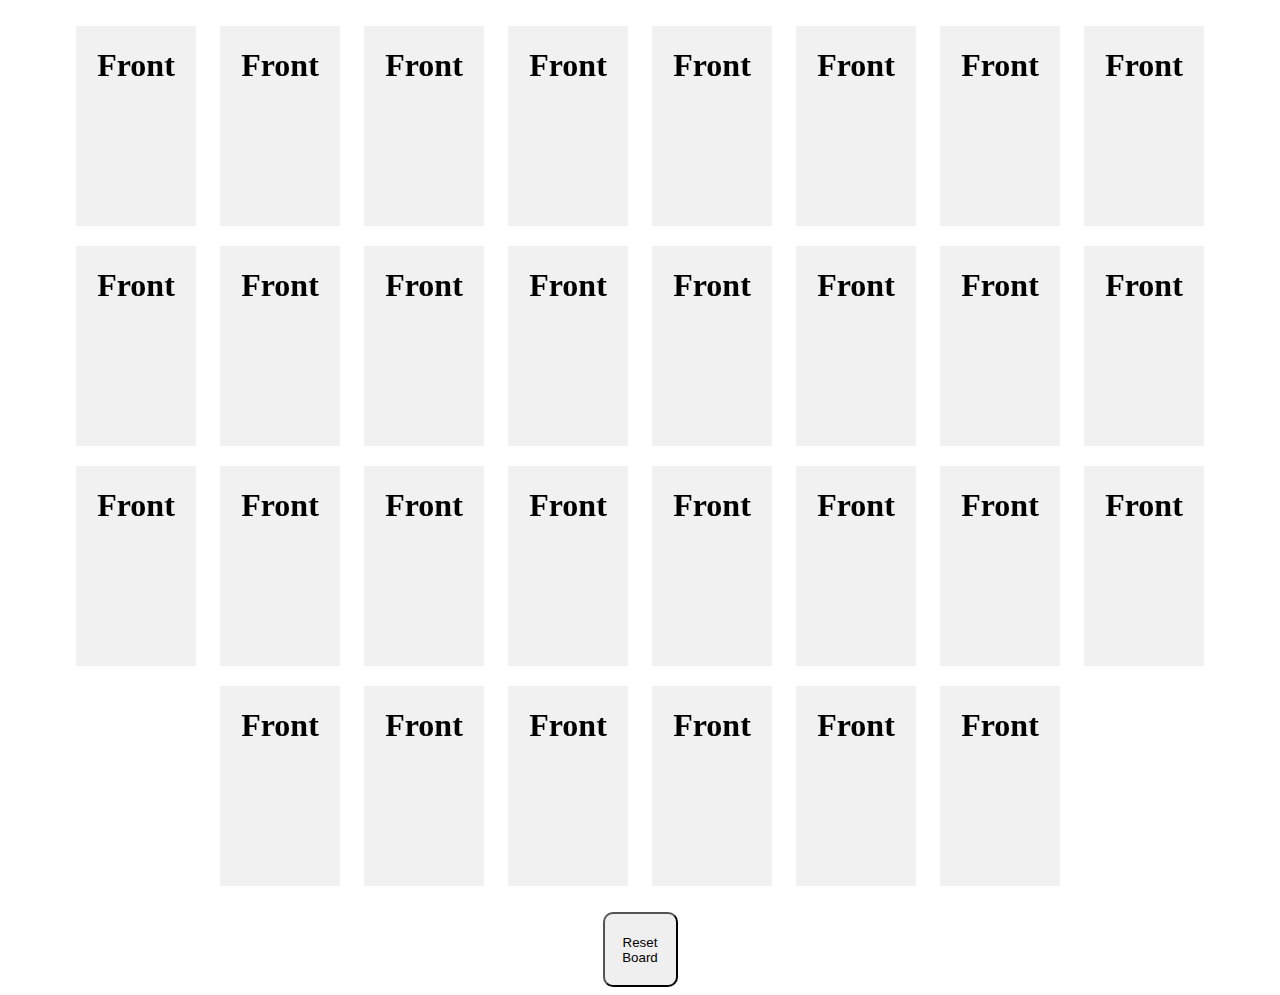
==== Card-Game.html @ ce73ceca "Started working on the Card Game" ====
<!DOCTYPE html>
<html lang="en">
<head>
    <meta charset="UTF-8">
    <meta name="viewport" content="width=device-width, initial-scale=1.0">
    <title>Card Game</title>
    <link rel="stylesheet" href="Card-Game.css">
</head>
<body>
    <div class="card-container">
        <div class="card" id="1" onclick="flipCard('1')">
        <div class="card-face card-front">
            <h1>Front</h1>
        </div>
        <div class="card-face card-back">
            <h1>Back</h1>
        </div>
        </div>

        <div class="card" id="2" onclick="flipCard('2')">
        <div class="card-face card-front">
            <h1>Front</h1>
        </div>
        <div class="card-face card-back">
            <h1>Back</h1>
        </div>
        </div>

        <div class="card" id="3" onclick="flipCard('3')">
        <div class="card-face card-front">
            <h1>Front</h1>
        </div>
        <div class="card-face card-back">
            <h1>Back</h1>
        </div>
        </div>

        <div class="card" id="4" onclick="flipCard('4')">
        <div class="card-face card-front">
            <h1>Front</h1>
        </div>
        <div class="card-face card-back">
            <h1>Back</h1>
        </div>
        </div>

        <div class="card" id="5" onclick="flipCard('5')">
        <div class="card-face card-front">
            <h1>Front</h1>
        </div>
        <div class="card-face card-back">
            <h1>Back</h1>
        </div>
        </div>

        <div class="card" id="6" onclick="flipCard('6')">
        <div class="card-face card-front">
            <h1>Front</h1>
        </div>
        <div class="card-face card-back">
            <h1>Back</h1>
        </div>
        </div>

        <div class="card" id="7" onclick="flipCard('7')">
        <div class="card-face card-front">
            <h1>Front</h1>
        </div>
        <div class="card-face card-back">
            <h1>Back</h1>
        </div>
        </div>

        <div class="card" id="8" onclick="flipCard('8')">
        <div class="card-face card-front">
            <h1>Front</h1>
        </div>
        <div class="card-face card-back">
            <h1>Back</h1>
        </div>
        </div>

        <div class="card" id="9" onclick="flipCard('9')">
        <div class="card-face card-front">
            <h1>Front</h1>
        </div>
        <div class="card-face card-back">
            <h1>Back</h1>
        </div>
        </div>

        <div class="card" id="10" onclick="flipCard('10')">
        <div class="card-face card-front">
            <h1>Front</h1>
        </div>
        <div class="card-face card-back">
            <h1>Back</h1>
        </div>
        </div>

        <div class="card" id="11" onclick="flipCard('11')">
        <div class="card-face card-front">
            <h1>Front</h1>
        </div>
        <div class="card-face card-back">
            <h1>Back</h1>
        </div>
        </div>

        <div class="card" id="12" onclick="flipCard('12')">
        <div class="card-face card-front">
            <h1>Front</h1>
        </div>
        <div class="card-face card-back">
            <h1>Back</h1>
        </div>
        </div>

        <div class="card" id="13" onclick="flipCard('13')">
        <div class="card-face card-front">
            <h1>Front</h1>
        </div>
        <div class="card-face card-back">
            <h1>Back</h1>
        </div>
        </div>

        <div class="card" id="14" onclick="flipCard('14')">
        <div class="card-face card-front">
            <h1>Front</h1>
        </div>
        <div class="card-face card-back">
            <h1>Back</h1>
        </div>
        </div>

        <div class="card" id="15" onclick="flipCard('15')">
        <div class="card-face card-front">
            <h1>Front</h1>
        </div>
        <div class="card-face card-back">
            <h1>Back</h1>
        </div>
        </div>

        <div class="card" id="16" onclick="flipCard('16')">
        <div class="card-face card-front">
            <h1>Front</h1>
        </div>
        <div class="card-face card-back">
            <h1>Back</h1>
        </div>
        </div>

        <div class="card" id="17" onclick="flipCard('17')">
        <div class="card-face card-front">
            <h1>Front</h1>
        </div>
        <div class="card-face card-back">
            <h1>Back</h1>
        </div>
        </div>

        <div class="card" id="18" onclick="flipCard('18')">
        <div class="card-face card-front">
            <h1>Front</h1>
        </div>
        <div class="card-face card-back">
            <h1>Back</h1>
        </div>
        </div>

        <div class="card" id="19" onclick="flipCard('19')">
        <div class="card-face card-front">
            <h1>Front</h1>
        </div>
        <div class="card-face card-back">
            <h1>Back</h1>
        </div>
        </div>

        <div class="card" id="20" onclick="flipCard('20')">
        <div class="card-face card-front">
            <h1>Front</h1>
        </div>
        <div class="card-face card-back">
            <h1>Back</h1>
        </div>
        </div>

        <div class="card" id="21" onclick="flipCard('21')">
        <div class="card-face card-front">
            <h1>Front</h1>
        </div>
        <div class="card-face card-back">
            <h1>Back</h1>
        </div>
        </div>

        <div class="card" id="22" onclick="flipCard('22')">
        <div class="card-face card-front">
            <h1>Front</h1>
        </div>
        <div class="card-face card-back">
            <h1>Back</h1>
        </div>
        </div>

        <div class="card" id="23" onclick="flipCard('23')">
        <div class="card-face card-front">
            <h1>Front</h1>
        </div>
        <div class="card-face card-back">
            <h1>Back</h1>
        </div>
        </div>

        <div class="card" id="24" onclick="flipCard('24')">
        <div class="card-face card-front">
            <h1>Front</h1>
        </div>
        <div class="card-face card-back">
            <h1>Back</h1>
        </div>
        </div>

        <div class="card" id="25" onclick="flipCard('25')">
        <div class="card-face card-front">
            <h1>Front</h1>
        </div>
        <div class="card-face card-back">
            <h1>Back</h1>
        </div>
        </div>

        <div class="card" id="26" onclick="flipCard('26')">
        <div class="card-face card-front">
            <h1>Front</h1>
        </div>
        <div class="card-face card-back">
            <h1>Back</h1>
        </div>
        </div>

        <div class="card" id="27" onclick="flipCard('27')">
        <div class="card-face card-front">
            <h1>Front</h1>
        </div>
        <div class="card-face card-back">
            <h1>Back</h1>
        </div>
        </div>

        <div class="card" id="28" onclick="flipCard('28')">
        <div class="card-face card-front">
            <h1>Front</h1>
        </div>
        <div class="card-face card-back">
            <h1>Back</h1>
        </div>
        </div>

        <div class="card" id="29" onclick="flipCard('29')">
        <div class="card-face card-front">
            <h1>Front</h1>
        </div>
        <div class="card-face card-back">
            <h1>Back</h1>
        </div>
        </div>

        <div class="card" id="30" onclick="flipCard('30')">
        <div class="card-face card-front">
            <h1>Front</h1>
        </div>
        <div class="card-face card-back">
            <h1>Back</h1>
        </div>
        </div>
    </div>
    
    <div style="text-align: center;">
        <button id="button" type="button" onclick="resetBoard()">Reset Board</button>
    </div>

    <script src="Card-Game.js"></script>
</body>
</html>
---- Card-Game.css ----
.card-container {
    perspective: 1000px;
    margin: 1rem;
    text-align: center;
}

.card {
    width: 120px;
    height: 200px;
    position: relative;
    transform-style: preserve-3d;
    transition: transform 0.5s;
    display: inline-block;
    margin: 10px;
    vertical-align: middle;
}

.card.flipped {
    transform: rotateY(180deg);
}

.card-face {
    width: 100%;
    height: 100%;
    position: absolute;
    backface-visibility: hidden;
}

.card-front {
    background-color: #f1f1f1;
    color: black;
    z-index: 2;
}

.card-back {
    background-color: #333;
    color: white;
    transform: rotateY(180deg);
}

#button {
    border-radius: 10px;
    height: 75px;
    width: 75px;
}
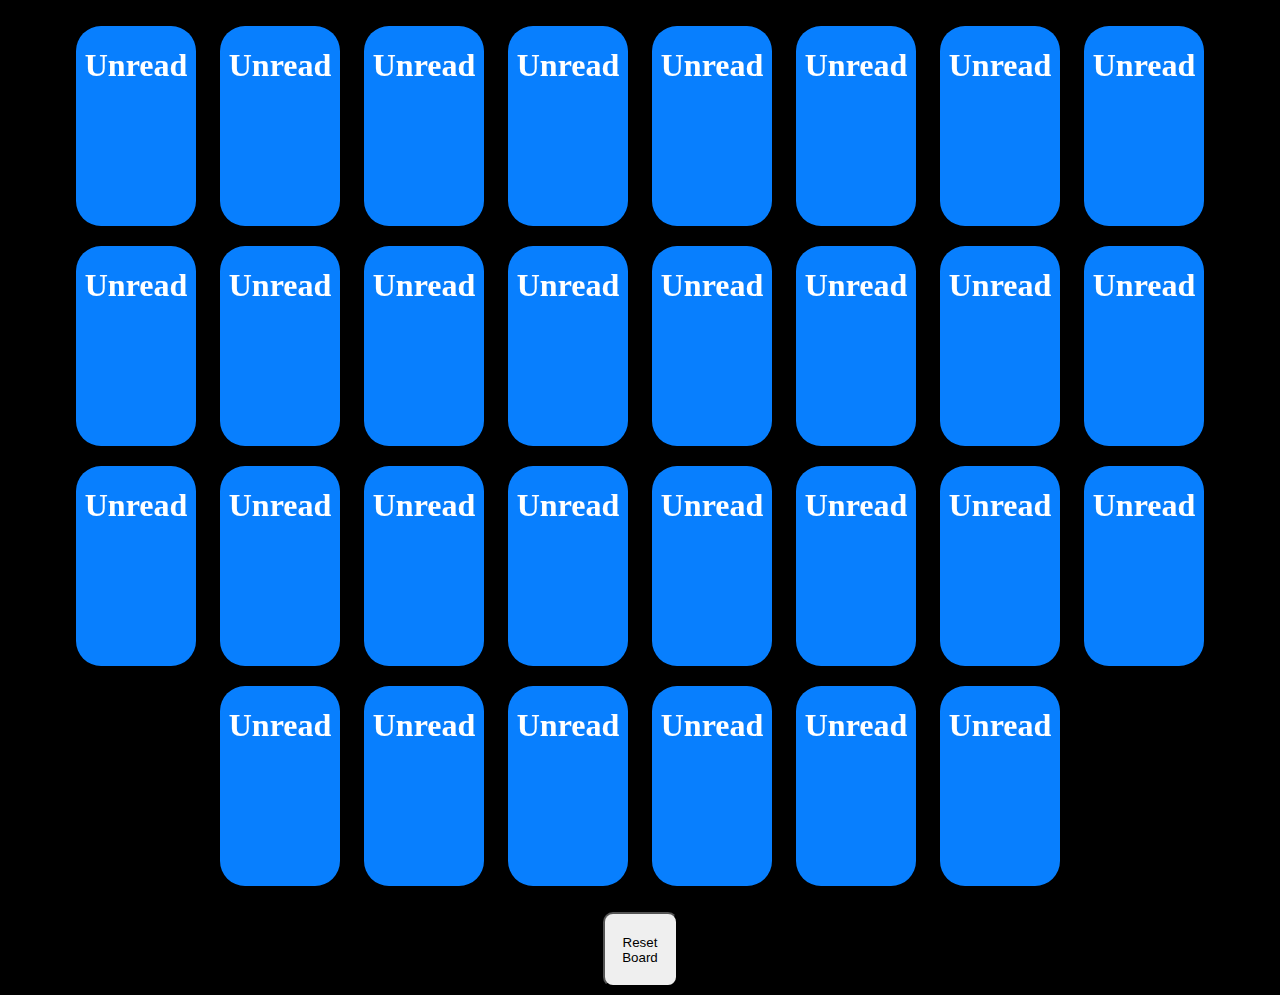
==== commit b80d8fc9: "Changed" ====
--- a/Card-Game.html
+++ b/Card-Game.html
@@ -10,271 +10,271 @@
     <div class="card-container">
         <div class="card" id="1" onclick="flipCard('1')">
         <div class="card-face card-front">
-            <h1>Front</h1>
-        </div>
-        <div class="card-face card-back">
-            <h1>Back</h1>
+            <h1>Unread</h1>
+        </div>
+        <div class="card-face card-back">
+            <h1 id="h0">Back</h1>
         </div>
         </div>
 
         <div class="card" id="2" onclick="flipCard('2')">
         <div class="card-face card-front">
-            <h1>Front</h1>
-        </div>
-        <div class="card-face card-back">
-            <h1>Back</h1>
+            <h1>Unread</h1>
+        </div>
+        <div class="card-face card-back">
+            <h1 id="h1">Back</h1>
         </div>
         </div>
 
         <div class="card" id="3" onclick="flipCard('3')">
         <div class="card-face card-front">
-            <h1>Front</h1>
-        </div>
-        <div class="card-face card-back">
-            <h1>Back</h1>
+            <h1>Unread</h1>
+        </div>
+        <div class="card-face card-back">
+            <h1 id="h2">Back</h1>
         </div>
         </div>
 
         <div class="card" id="4" onclick="flipCard('4')">
         <div class="card-face card-front">
-            <h1>Front</h1>
-        </div>
-        <div class="card-face card-back">
-            <h1>Back</h1>
+            <h1>Unread</h1>
+        </div>
+        <div class="card-face card-back">
+            <h1 id="h3">Back</h1>
         </div>
         </div>
 
         <div class="card" id="5" onclick="flipCard('5')">
         <div class="card-face card-front">
-            <h1>Front</h1>
-        </div>
-        <div class="card-face card-back">
-            <h1>Back</h1>
+            <h1>Unread</h1>
+        </div>
+        <div class="card-face card-back">
+            <h1 id="h4">Back</h1>
         </div>
         </div>
 
         <div class="card" id="6" onclick="flipCard('6')">
         <div class="card-face card-front">
-            <h1>Front</h1>
-        </div>
-        <div class="card-face card-back">
-            <h1>Back</h1>
+            <h1>Unread</h1>
+        </div>
+        <div class="card-face card-back">
+            <h1 id="h5">Back</h1>
         </div>
         </div>
 
         <div class="card" id="7" onclick="flipCard('7')">
         <div class="card-face card-front">
-            <h1>Front</h1>
-        </div>
-        <div class="card-face card-back">
-            <h1>Back</h1>
+            <h1>Unread</h1>
+        </div>
+        <div class="card-face card-back">
+            <h1 id="h6">Back</h1>
         </div>
         </div>
 
         <div class="card" id="8" onclick="flipCard('8')">
         <div class="card-face card-front">
-            <h1>Front</h1>
-        </div>
-        <div class="card-face card-back">
-            <h1>Back</h1>
+            <h1>Unread</h1>
+        </div>
+        <div class="card-face card-back">
+            <h1 id="h7">Back</h1>
         </div>
         </div>
 
         <div class="card" id="9" onclick="flipCard('9')">
         <div class="card-face card-front">
-            <h1>Front</h1>
-        </div>
-        <div class="card-face card-back">
-            <h1>Back</h1>
+            <h1>Unread</h1>
+        </div>
+        <div class="card-face card-back">
+            <h1 id="h8">Back</h1>
         </div>
         </div>
 
         <div class="card" id="10" onclick="flipCard('10')">
         <div class="card-face card-front">
-            <h1>Front</h1>
-        </div>
-        <div class="card-face card-back">
-            <h1>Back</h1>
+            <h1>Unread</h1>
+        </div>
+        <div class="card-face card-back">
+            <h1 id="h9">Back</h1>
         </div>
         </div>
 
         <div class="card" id="11" onclick="flipCard('11')">
         <div class="card-face card-front">
-            <h1>Front</h1>
-        </div>
-        <div class="card-face card-back">
-            <h1>Back</h1>
+            <h1>Unread</h1>
+        </div>
+        <div class="card-face card-back">
+            <h1 id="h10">Back</h1>
         </div>
         </div>
 
         <div class="card" id="12" onclick="flipCard('12')">
         <div class="card-face card-front">
-            <h1>Front</h1>
-        </div>
-        <div class="card-face card-back">
-            <h1>Back</h1>
+            <h1>Unread</h1>
+        </div>
+        <div class="card-face card-back">
+            <h1 id="h11">Back</h1>
         </div>
         </div>
 
         <div class="card" id="13" onclick="flipCard('13')">
         <div class="card-face card-front">
-            <h1>Front</h1>
-        </div>
-        <div class="card-face card-back">
-            <h1>Back</h1>
+            <h1>Unread</h1>
+        </div>
+        <div class="card-face card-back">
+            <h1 id="h12">Back</h1>
         </div>
         </div>
 
         <div class="card" id="14" onclick="flipCard('14')">
         <div class="card-face card-front">
-            <h1>Front</h1>
-        </div>
-        <div class="card-face card-back">
-            <h1>Back</h1>
+            <h1>Unread</h1>
+        </div>
+        <div class="card-face card-back">
+            <h1 id="h13">Back</h1>
         </div>
         </div>
 
         <div class="card" id="15" onclick="flipCard('15')">
         <div class="card-face card-front">
-            <h1>Front</h1>
-        </div>
-        <div class="card-face card-back">
-            <h1>Back</h1>
+            <h1>Unread</h1>
+        </div>
+        <div class="card-face card-back">
+            <h1 id="h14">Back</h1>
         </div>
         </div>
 
         <div class="card" id="16" onclick="flipCard('16')">
         <div class="card-face card-front">
-            <h1>Front</h1>
-        </div>
-        <div class="card-face card-back">
-            <h1>Back</h1>
+            <h1>Unread</h1>
+        </div>
+        <div class="card-face card-back">
+            <h1 id="h15">Back</h1>
         </div>
         </div>
 
         <div class="card" id="17" onclick="flipCard('17')">
         <div class="card-face card-front">
-            <h1>Front</h1>
-        </div>
-        <div class="card-face card-back">
-            <h1>Back</h1>
+            <h1>Unread</h1>
+        </div>
+        <div class="card-face card-back">
+            <h1 id="h16">Back</h1>
         </div>
         </div>
 
         <div class="card" id="18" onclick="flipCard('18')">
         <div class="card-face card-front">
-            <h1>Front</h1>
-        </div>
-        <div class="card-face card-back">
-            <h1>Back</h1>
+            <h1>Unread</h1>
+        </div>
+        <div class="card-face card-back">
+            <h1 id="h17">Back</h1>
         </div>
         </div>
 
         <div class="card" id="19" onclick="flipCard('19')">
         <div class="card-face card-front">
-            <h1>Front</h1>
-        </div>
-        <div class="card-face card-back">
-            <h1>Back</h1>
+            <h1>Unread</h1>
+        </div>
+        <div class="card-face card-back">
+            <h1 id="h18">Back</h1>
         </div>
         </div>
 
         <div class="card" id="20" onclick="flipCard('20')">
         <div class="card-face card-front">
-            <h1>Front</h1>
-        </div>
-        <div class="card-face card-back">
-            <h1>Back</h1>
+            <h1>Unread</h1>
+        </div>
+        <div class="card-face card-back">
+            <h1 id="h19">Back</h1>
         </div>
         </div>
 
         <div class="card" id="21" onclick="flipCard('21')">
         <div class="card-face card-front">
-            <h1>Front</h1>
-        </div>
-        <div class="card-face card-back">
-            <h1>Back</h1>
+            <h1>Unread</h1>
+        </div>
+        <div class="card-face card-back">
+            <h1 id="h20">Back</h1>
         </div>
         </div>
 
         <div class="card" id="22" onclick="flipCard('22')">
         <div class="card-face card-front">
-            <h1>Front</h1>
-        </div>
-        <div class="card-face card-back">
-            <h1>Back</h1>
+            <h1>Unread</h1>
+        </div>
+        <div class="card-face card-back">
+            <h1 id="h21">Back</h1>
         </div>
         </div>
 
         <div class="card" id="23" onclick="flipCard('23')">
         <div class="card-face card-front">
-            <h1>Front</h1>
-        </div>
-        <div class="card-face card-back">
-            <h1>Back</h1>
+            <h1>Unread</h1>
+        </div>
+        <div class="card-face card-back">
+            <h1 id="h22">Back</h1>
         </div>
         </div>
 
         <div class="card" id="24" onclick="flipCard('24')">
         <div class="card-face card-front">
-            <h1>Front</h1>
-        </div>
-        <div class="card-face card-back">
-            <h1>Back</h1>
+            <h1>Unread</h1>
+        </div>
+        <div class="card-face card-back">
+            <h1 id="h23">Back</h1>
         </div>
         </div>
 
         <div class="card" id="25" onclick="flipCard('25')">
         <div class="card-face card-front">
-            <h1>Front</h1>
-        </div>
-        <div class="card-face card-back">
-            <h1>Back</h1>
+            <h1>Unread</h1>
+        </div>
+        <div class="card-face card-back">
+            <h1 id="h24">Back</h1>
         </div>
         </div>
 
         <div class="card" id="26" onclick="flipCard('26')">
         <div class="card-face card-front">
-            <h1>Front</h1>
-        </div>
-        <div class="card-face card-back">
-            <h1>Back</h1>
+            <h1>Unread</h1>
+        </div>
+        <div class="card-face card-back">
+            <h1 id="h25">Back</h1>
         </div>
         </div>
 
         <div class="card" id="27" onclick="flipCard('27')">
         <div class="card-face card-front">
-            <h1>Front</h1>
-        </div>
-        <div class="card-face card-back">
-            <h1>Back</h1>
+            <h1>Unread</h1>
+        </div>
+        <div class="card-face card-back">
+            <h1 id="h26">Back</h1>
         </div>
         </div>
 
         <div class="card" id="28" onclick="flipCard('28')">
         <div class="card-face card-front">
-            <h1>Front</h1>
-        </div>
-        <div class="card-face card-back">
-            <h1>Back</h1>
+            <h1>Unread</h1>
+        </div>
+        <div class="card-face card-back">
+            <h1 id="h27">Back</h1>
         </div>
         </div>
 
         <div class="card" id="29" onclick="flipCard('29')">
         <div class="card-face card-front">
-            <h1>Front</h1>
-        </div>
-        <div class="card-face card-back">
-            <h1>Back</h1>
+            <h1>Unread</h1>
+        </div>
+        <div class="card-face card-back">
+            <h1 id="h28">Back</h1>
         </div>
         </div>
 
         <div class="card" id="30" onclick="flipCard('30')">
         <div class="card-face card-front">
-            <h1>Front</h1>
-        </div>
-        <div class="card-face card-back">
-            <h1>Back</h1>
+            <h1>Unread</h1>
+        </div>
+        <div class="card-face card-back">
+            <h1 id="h29">Back</h1>
         </div>
         </div>
     </div>
--- a/Card-Game.css
+++ b/Card-Game.css
@@ -1,3 +1,7 @@
+body {
+    background-color: black;
+}
+
 .card-container {
     perspective: 1000px;
     margin: 1rem;
@@ -27,15 +31,17 @@
 }
 
 .card-front {
-    background-color: #f1f1f1;
-    color: black;
+    background-color: rgb(8, 127, 254);
+    color: white;
     z-index: 2;
+    border-radius: 25px;
 }
 
 .card-back {
     background-color: #333;
     color: white;
     transform: rotateY(180deg);
+    border-radius: 25px;
 }
 
 #button {
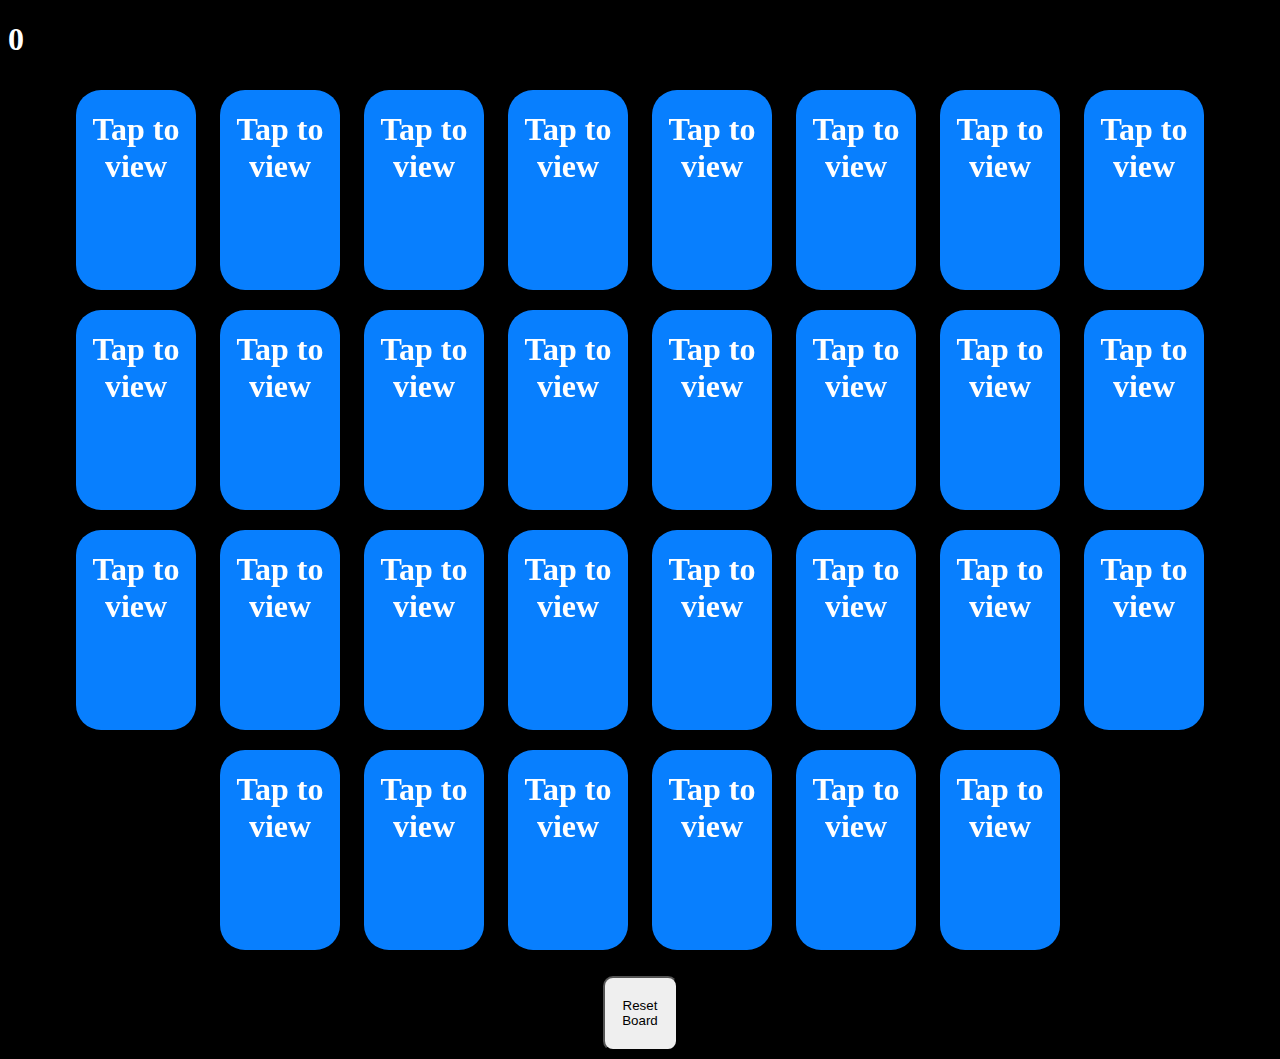
==== commit 01a78e38: "Changes made" ====
--- a/Card-Game.html
+++ b/Card-Game.html
@@ -7,10 +7,13 @@
     <link rel="stylesheet" href="Card-Game.css">
 </head>
 <body>
+
+    <h1 id="timer" style="color: white;">0</h1>
+
     <div class="card-container">
         <div class="card" id="1" onclick="flipCard('1')">
         <div class="card-face card-front">
-            <h1>Unread</h1>
+            <h1>Tap to view</h1>
         </div>
         <div class="card-face card-back">
             <h1 id="h0">Back</h1>
@@ -19,7 +22,7 @@
 
         <div class="card" id="2" onclick="flipCard('2')">
         <div class="card-face card-front">
-            <h1>Unread</h1>
+            <h1>Tap to view</h1>
         </div>
         <div class="card-face card-back">
             <h1 id="h1">Back</h1>
@@ -28,7 +31,7 @@
 
         <div class="card" id="3" onclick="flipCard('3')">
         <div class="card-face card-front">
-            <h1>Unread</h1>
+            <h1>Tap to view</h1>
         </div>
         <div class="card-face card-back">
             <h1 id="h2">Back</h1>
@@ -37,7 +40,7 @@
 
         <div class="card" id="4" onclick="flipCard('4')">
         <div class="card-face card-front">
-            <h1>Unread</h1>
+            <h1>Tap to view</h1>
         </div>
         <div class="card-face card-back">
             <h1 id="h3">Back</h1>
@@ -46,7 +49,7 @@
 
         <div class="card" id="5" onclick="flipCard('5')">
         <div class="card-face card-front">
-            <h1>Unread</h1>
+            <h1>Tap to view</h1>
         </div>
         <div class="card-face card-back">
             <h1 id="h4">Back</h1>
@@ -55,7 +58,7 @@
 
         <div class="card" id="6" onclick="flipCard('6')">
         <div class="card-face card-front">
-            <h1>Unread</h1>
+            <h1>Tap to view</h1>
         </div>
         <div class="card-face card-back">
             <h1 id="h5">Back</h1>
@@ -64,7 +67,7 @@
 
         <div class="card" id="7" onclick="flipCard('7')">
         <div class="card-face card-front">
-            <h1>Unread</h1>
+            <h1>Tap to view</h1>
         </div>
         <div class="card-face card-back">
             <h1 id="h6">Back</h1>
@@ -73,7 +76,7 @@
 
         <div class="card" id="8" onclick="flipCard('8')">
         <div class="card-face card-front">
-            <h1>Unread</h1>
+            <h1>Tap to view</h1>
         </div>
         <div class="card-face card-back">
             <h1 id="h7">Back</h1>
@@ -82,7 +85,7 @@
 
         <div class="card" id="9" onclick="flipCard('9')">
         <div class="card-face card-front">
-            <h1>Unread</h1>
+            <h1>Tap to view</h1>
         </div>
         <div class="card-face card-back">
             <h1 id="h8">Back</h1>
@@ -91,7 +94,7 @@
 
         <div class="card" id="10" onclick="flipCard('10')">
         <div class="card-face card-front">
-            <h1>Unread</h1>
+            <h1>Tap to view</h1>
         </div>
         <div class="card-face card-back">
             <h1 id="h9">Back</h1>
@@ -100,7 +103,7 @@
 
         <div class="card" id="11" onclick="flipCard('11')">
         <div class="card-face card-front">
-            <h1>Unread</h1>
+            <h1>Tap to view</h1>
         </div>
         <div class="card-face card-back">
             <h1 id="h10">Back</h1>
@@ -109,7 +112,7 @@
 
         <div class="card" id="12" onclick="flipCard('12')">
         <div class="card-face card-front">
-            <h1>Unread</h1>
+            <h1>Tap to view</h1>
         </div>
         <div class="card-face card-back">
             <h1 id="h11">Back</h1>
@@ -118,7 +121,7 @@
 
         <div class="card" id="13" onclick="flipCard('13')">
         <div class="card-face card-front">
-            <h1>Unread</h1>
+            <h1>Tap to view</h1>
         </div>
         <div class="card-face card-back">
             <h1 id="h12">Back</h1>
@@ -127,7 +130,7 @@
 
         <div class="card" id="14" onclick="flipCard('14')">
         <div class="card-face card-front">
-            <h1>Unread</h1>
+            <h1>Tap to view</h1>
         </div>
         <div class="card-face card-back">
             <h1 id="h13">Back</h1>
@@ -136,7 +139,7 @@
 
         <div class="card" id="15" onclick="flipCard('15')">
         <div class="card-face card-front">
-            <h1>Unread</h1>
+            <h1>Tap to view</h1>
         </div>
         <div class="card-face card-back">
             <h1 id="h14">Back</h1>
@@ -145,7 +148,7 @@
 
         <div class="card" id="16" onclick="flipCard('16')">
         <div class="card-face card-front">
-            <h1>Unread</h1>
+            <h1>Tap to view</h1>
         </div>
         <div class="card-face card-back">
             <h1 id="h15">Back</h1>
@@ -154,7 +157,7 @@
 
         <div class="card" id="17" onclick="flipCard('17')">
         <div class="card-face card-front">
-            <h1>Unread</h1>
+            <h1>Tap to view</h1>
         </div>
         <div class="card-face card-back">
             <h1 id="h16">Back</h1>
@@ -163,7 +166,7 @@
 
         <div class="card" id="18" onclick="flipCard('18')">
         <div class="card-face card-front">
-            <h1>Unread</h1>
+            <h1>Tap to view</h1>
         </div>
         <div class="card-face card-back">
             <h1 id="h17">Back</h1>
@@ -172,7 +175,7 @@
 
         <div class="card" id="19" onclick="flipCard('19')">
         <div class="card-face card-front">
-            <h1>Unread</h1>
+            <h1>Tap to view</h1>
         </div>
         <div class="card-face card-back">
             <h1 id="h18">Back</h1>
@@ -181,7 +184,7 @@
 
         <div class="card" id="20" onclick="flipCard('20')">
         <div class="card-face card-front">
-            <h1>Unread</h1>
+            <h1>Tap to view</h1>
         </div>
         <div class="card-face card-back">
             <h1 id="h19">Back</h1>
@@ -190,7 +193,7 @@
 
         <div class="card" id="21" onclick="flipCard('21')">
         <div class="card-face card-front">
-            <h1>Unread</h1>
+            <h1>Tap to view</h1>
         </div>
         <div class="card-face card-back">
             <h1 id="h20">Back</h1>
@@ -199,7 +202,7 @@
 
         <div class="card" id="22" onclick="flipCard('22')">
         <div class="card-face card-front">
-            <h1>Unread</h1>
+            <h1>Tap to view</h1>
         </div>
         <div class="card-face card-back">
             <h1 id="h21">Back</h1>
@@ -208,7 +211,7 @@
 
         <div class="card" id="23" onclick="flipCard('23')">
         <div class="card-face card-front">
-            <h1>Unread</h1>
+            <h1>Tap to view</h1>
         </div>
         <div class="card-face card-back">
             <h1 id="h22">Back</h1>
@@ -217,7 +220,7 @@
 
         <div class="card" id="24" onclick="flipCard('24')">
         <div class="card-face card-front">
-            <h1>Unread</h1>
+            <h1>Tap to view</h1>
         </div>
         <div class="card-face card-back">
             <h1 id="h23">Back</h1>
@@ -226,7 +229,7 @@
 
         <div class="card" id="25" onclick="flipCard('25')">
         <div class="card-face card-front">
-            <h1>Unread</h1>
+            <h1>Tap to view</h1>
         </div>
         <div class="card-face card-back">
             <h1 id="h24">Back</h1>
@@ -235,7 +238,7 @@
 
         <div class="card" id="26" onclick="flipCard('26')">
         <div class="card-face card-front">
-            <h1>Unread</h1>
+            <h1>Tap to view</h1>
         </div>
         <div class="card-face card-back">
             <h1 id="h25">Back</h1>
@@ -244,7 +247,7 @@
 
         <div class="card" id="27" onclick="flipCard('27')">
         <div class="card-face card-front">
-            <h1>Unread</h1>
+            <h1>Tap to view</h1>
         </div>
         <div class="card-face card-back">
             <h1 id="h26">Back</h1>
@@ -253,7 +256,7 @@
 
         <div class="card" id="28" onclick="flipCard('28')">
         <div class="card-face card-front">
-            <h1>Unread</h1>
+            <h1>Tap to view</h1>
         </div>
         <div class="card-face card-back">
             <h1 id="h27">Back</h1>
@@ -262,7 +265,7 @@
 
         <div class="card" id="29" onclick="flipCard('29')">
         <div class="card-face card-front">
-            <h1>Unread</h1>
+            <h1>Tap to view</h1>
         </div>
         <div class="card-face card-back">
             <h1 id="h28">Back</h1>
@@ -271,7 +274,7 @@
 
         <div class="card" id="30" onclick="flipCard('30')">
         <div class="card-face card-front">
-            <h1>Unread</h1>
+            <h1>Tap to view</h1>
         </div>
         <div class="card-face card-back">
             <h1 id="h29">Back</h1>
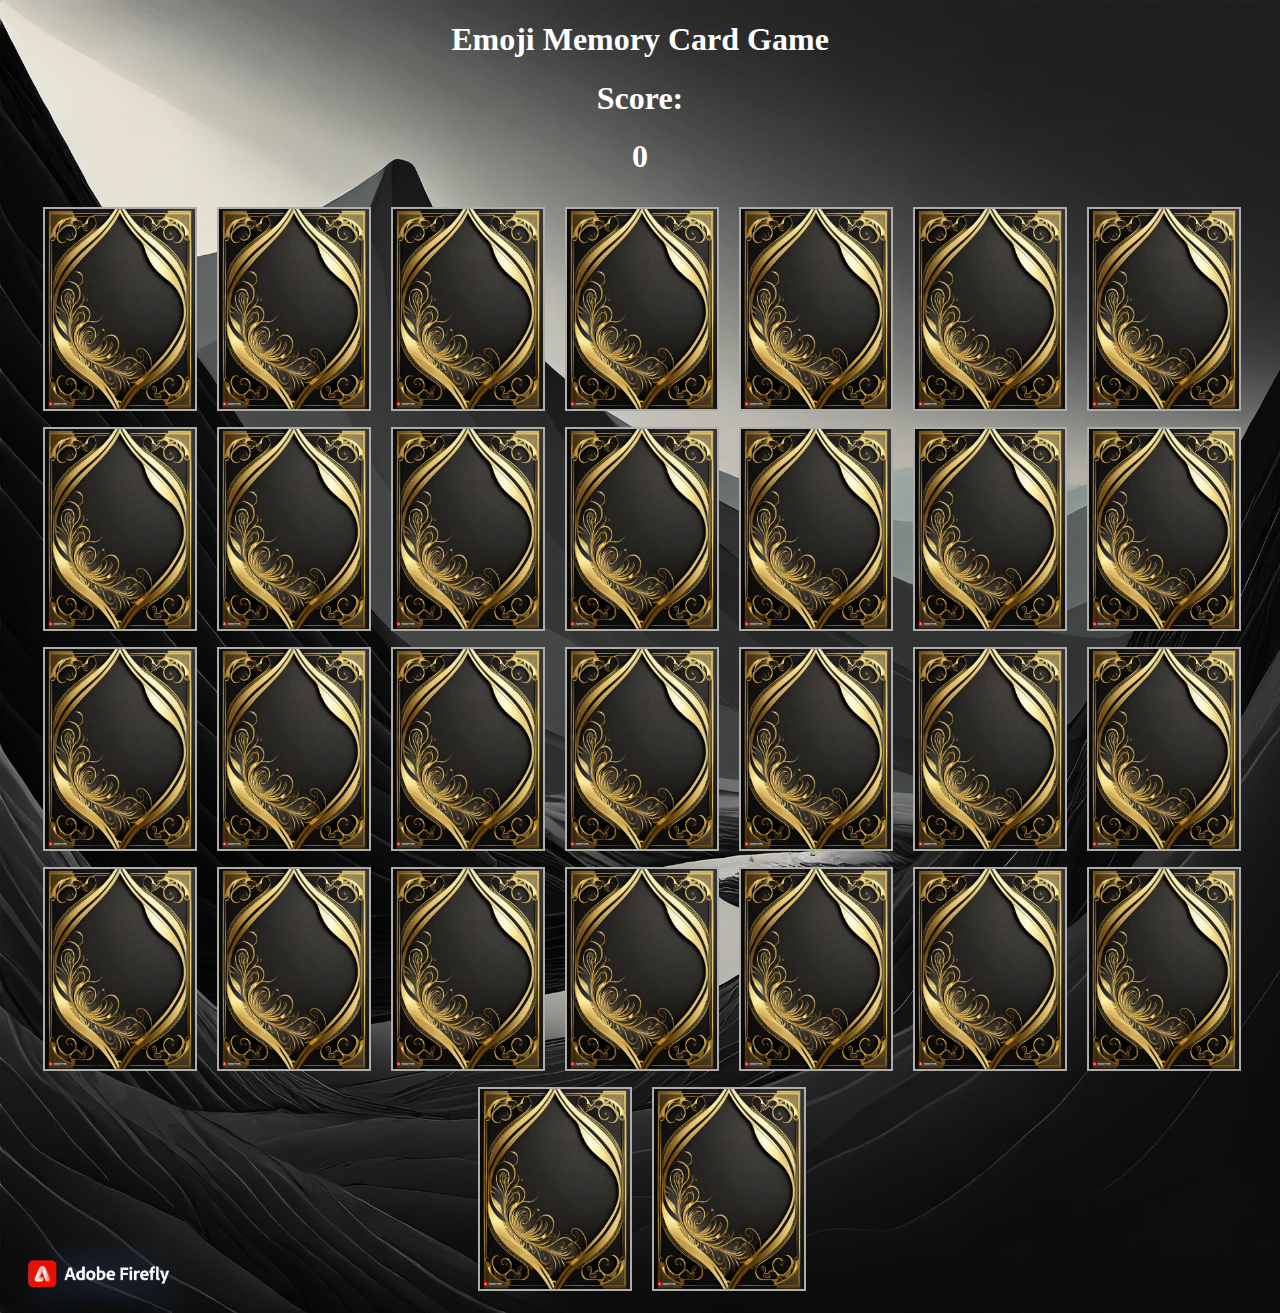
==== commit dda13314: "Made a working memory card game" ====
--- a/Card-Game.html
+++ b/Card-Game.html
@@ -8,12 +8,16 @@
 </head>
 <body>
 
-    <h1 id="timer" style="color: white;">0</h1>
+    <div id="title" style="text-align: center;">
+        <h1>Emoji Memory Card Game</h1>
+        <h1 id="score">Score: </h1>
+        <h1 id="timer">0</h1>
+    </div>
 
     <div class="card-container">
         <div class="card" id="1" onclick="flipCard('1')">
         <div class="card-face card-front">
-            <h1>Tap to view</h1>
+            <h1></h1>
         </div>
         <div class="card-face card-back">
             <h1 id="h0">Back</h1>
@@ -22,7 +26,7 @@
 
         <div class="card" id="2" onclick="flipCard('2')">
         <div class="card-face card-front">
-            <h1>Tap to view</h1>
+            <h1></h1>
         </div>
         <div class="card-face card-back">
             <h1 id="h1">Back</h1>
@@ -31,7 +35,7 @@
 
         <div class="card" id="3" onclick="flipCard('3')">
         <div class="card-face card-front">
-            <h1>Tap to view</h1>
+            <h1></h1>
         </div>
         <div class="card-face card-back">
             <h1 id="h2">Back</h1>
@@ -40,7 +44,7 @@
 
         <div class="card" id="4" onclick="flipCard('4')">
         <div class="card-face card-front">
-            <h1>Tap to view</h1>
+            <h1></h1>
         </div>
         <div class="card-face card-back">
             <h1 id="h3">Back</h1>
@@ -49,7 +53,7 @@
 
         <div class="card" id="5" onclick="flipCard('5')">
         <div class="card-face card-front">
-            <h1>Tap to view</h1>
+            <h1></h1>
         </div>
         <div class="card-face card-back">
             <h1 id="h4">Back</h1>
@@ -58,7 +62,7 @@
 
         <div class="card" id="6" onclick="flipCard('6')">
         <div class="card-face card-front">
-            <h1>Tap to view</h1>
+            <h1></h1>
         </div>
         <div class="card-face card-back">
             <h1 id="h5">Back</h1>
@@ -67,7 +71,7 @@
 
         <div class="card" id="7" onclick="flipCard('7')">
         <div class="card-face card-front">
-            <h1>Tap to view</h1>
+            <h1></h1>
         </div>
         <div class="card-face card-back">
             <h1 id="h6">Back</h1>
@@ -76,7 +80,7 @@
 
         <div class="card" id="8" onclick="flipCard('8')">
         <div class="card-face card-front">
-            <h1>Tap to view</h1>
+            <h1></h1>
         </div>
         <div class="card-face card-back">
             <h1 id="h7">Back</h1>
@@ -85,7 +89,7 @@
 
         <div class="card" id="9" onclick="flipCard('9')">
         <div class="card-face card-front">
-            <h1>Tap to view</h1>
+            <h1></h1>
         </div>
         <div class="card-face card-back">
             <h1 id="h8">Back</h1>
@@ -94,7 +98,7 @@
 
         <div class="card" id="10" onclick="flipCard('10')">
         <div class="card-face card-front">
-            <h1>Tap to view</h1>
+            <h1></h1>
         </div>
         <div class="card-face card-back">
             <h1 id="h9">Back</h1>
@@ -103,7 +107,7 @@
 
         <div class="card" id="11" onclick="flipCard('11')">
         <div class="card-face card-front">
-            <h1>Tap to view</h1>
+            <h1></h1>
         </div>
         <div class="card-face card-back">
             <h1 id="h10">Back</h1>
@@ -112,7 +116,7 @@
 
         <div class="card" id="12" onclick="flipCard('12')">
         <div class="card-face card-front">
-            <h1>Tap to view</h1>
+            <h1></h1>
         </div>
         <div class="card-face card-back">
             <h1 id="h11">Back</h1>
@@ -121,7 +125,7 @@
 
         <div class="card" id="13" onclick="flipCard('13')">
         <div class="card-face card-front">
-            <h1>Tap to view</h1>
+            <h1></h1>
         </div>
         <div class="card-face card-back">
             <h1 id="h12">Back</h1>
@@ -130,7 +134,7 @@
 
         <div class="card" id="14" onclick="flipCard('14')">
         <div class="card-face card-front">
-            <h1>Tap to view</h1>
+            <h1></h1>
         </div>
         <div class="card-face card-back">
             <h1 id="h13">Back</h1>
@@ -139,7 +143,7 @@
 
         <div class="card" id="15" onclick="flipCard('15')">
         <div class="card-face card-front">
-            <h1>Tap to view</h1>
+            <h1></h1>
         </div>
         <div class="card-face card-back">
             <h1 id="h14">Back</h1>
@@ -148,7 +152,7 @@
 
         <div class="card" id="16" onclick="flipCard('16')">
         <div class="card-face card-front">
-            <h1>Tap to view</h1>
+            <h1></h1>
         </div>
         <div class="card-face card-back">
             <h1 id="h15">Back</h1>
@@ -157,7 +161,7 @@
 
         <div class="card" id="17" onclick="flipCard('17')">
         <div class="card-face card-front">
-            <h1>Tap to view</h1>
+            <h1></h1>
         </div>
         <div class="card-face card-back">
             <h1 id="h16">Back</h1>
@@ -166,7 +170,7 @@
 
         <div class="card" id="18" onclick="flipCard('18')">
         <div class="card-face card-front">
-            <h1>Tap to view</h1>
+            <h1></h1>
         </div>
         <div class="card-face card-back">
             <h1 id="h17">Back</h1>
@@ -175,7 +179,7 @@
 
         <div class="card" id="19" onclick="flipCard('19')">
         <div class="card-face card-front">
-            <h1>Tap to view</h1>
+            <h1></h1>
         </div>
         <div class="card-face card-back">
             <h1 id="h18">Back</h1>
@@ -184,7 +188,7 @@
 
         <div class="card" id="20" onclick="flipCard('20')">
         <div class="card-face card-front">
-            <h1>Tap to view</h1>
+            <h1></h1>
         </div>
         <div class="card-face card-back">
             <h1 id="h19">Back</h1>
@@ -193,7 +197,7 @@
 
         <div class="card" id="21" onclick="flipCard('21')">
         <div class="card-face card-front">
-            <h1>Tap to view</h1>
+            <h1></h1>
         </div>
         <div class="card-face card-back">
             <h1 id="h20">Back</h1>
@@ -202,7 +206,7 @@
 
         <div class="card" id="22" onclick="flipCard('22')">
         <div class="card-face card-front">
-            <h1>Tap to view</h1>
+            <h1></h1>
         </div>
         <div class="card-face card-back">
             <h1 id="h21">Back</h1>
@@ -211,7 +215,7 @@
 
         <div class="card" id="23" onclick="flipCard('23')">
         <div class="card-face card-front">
-            <h1>Tap to view</h1>
+            <h1></h1>
         </div>
         <div class="card-face card-back">
             <h1 id="h22">Back</h1>
@@ -220,7 +224,7 @@
 
         <div class="card" id="24" onclick="flipCard('24')">
         <div class="card-face card-front">
-            <h1>Tap to view</h1>
+            <h1></h1>
         </div>
         <div class="card-face card-back">
             <h1 id="h23">Back</h1>
@@ -229,7 +233,7 @@
 
         <div class="card" id="25" onclick="flipCard('25')">
         <div class="card-face card-front">
-            <h1>Tap to view</h1>
+            <h1></h1>
         </div>
         <div class="card-face card-back">
             <h1 id="h24">Back</h1>
@@ -238,7 +242,7 @@
 
         <div class="card" id="26" onclick="flipCard('26')">
         <div class="card-face card-front">
-            <h1>Tap to view</h1>
+            <h1></h1>
         </div>
         <div class="card-face card-back">
             <h1 id="h25">Back</h1>
@@ -247,7 +251,7 @@
 
         <div class="card" id="27" onclick="flipCard('27')">
         <div class="card-face card-front">
-            <h1>Tap to view</h1>
+            <h1></h1>
         </div>
         <div class="card-face card-back">
             <h1 id="h26">Back</h1>
@@ -256,7 +260,7 @@
 
         <div class="card" id="28" onclick="flipCard('28')">
         <div class="card-face card-front">
-            <h1>Tap to view</h1>
+            <h1></h1>
         </div>
         <div class="card-face card-back">
             <h1 id="h27">Back</h1>
@@ -265,7 +269,7 @@
 
         <div class="card" id="29" onclick="flipCard('29')">
         <div class="card-face card-front">
-            <h1>Tap to view</h1>
+            <h1></h1>
         </div>
         <div class="card-face card-back">
             <h1 id="h28">Back</h1>
@@ -274,16 +278,12 @@
 
         <div class="card" id="30" onclick="flipCard('30')">
         <div class="card-face card-front">
-            <h1>Tap to view</h1>
+            <h1></h1>
         </div>
         <div class="card-face card-back">
             <h1 id="h29">Back</h1>
         </div>
         </div>
-    </div>
-    
-    <div style="text-align: center;">
-        <button id="button" type="button" onclick="resetBoard()">Reset Board</button>
     </div>
 
     <script src="Card-Game.js"></script>
--- a/Card-Game.css
+++ b/Card-Game.css
@@ -1,5 +1,10 @@
 body {
-    background-color: black;
+    background-image: url(./Images/Abyss.jpg);
+    background-size: cover;
+}
+
+#title h1 {
+    color: white;
 }
 
 .card-container {
@@ -9,7 +14,7 @@
 }
 
 .card {
-    width: 120px;
+    width: 150px;
     height: 200px;
     position: relative;
     transform-style: preserve-3d;
@@ -31,17 +36,17 @@
 }
 
 .card-front {
-    background-color: rgb(8, 127, 254);
-    color: white;
+    background-image: url(./Images/cardFront.jpg);
+    background-size: 150px 200px;
+    border: 2px solid rgb(173, 173, 173);
     z-index: 2;
-    border-radius: 25px;
 }
 
 .card-back {
-    background-color: #333;
+    background-color: rgb(29, 29, 29);
     color: white;
     transform: rotateY(180deg);
-    border-radius: 25px;
+    border: 2px solid rgb(173, 173, 173);
 }
 
 #button {
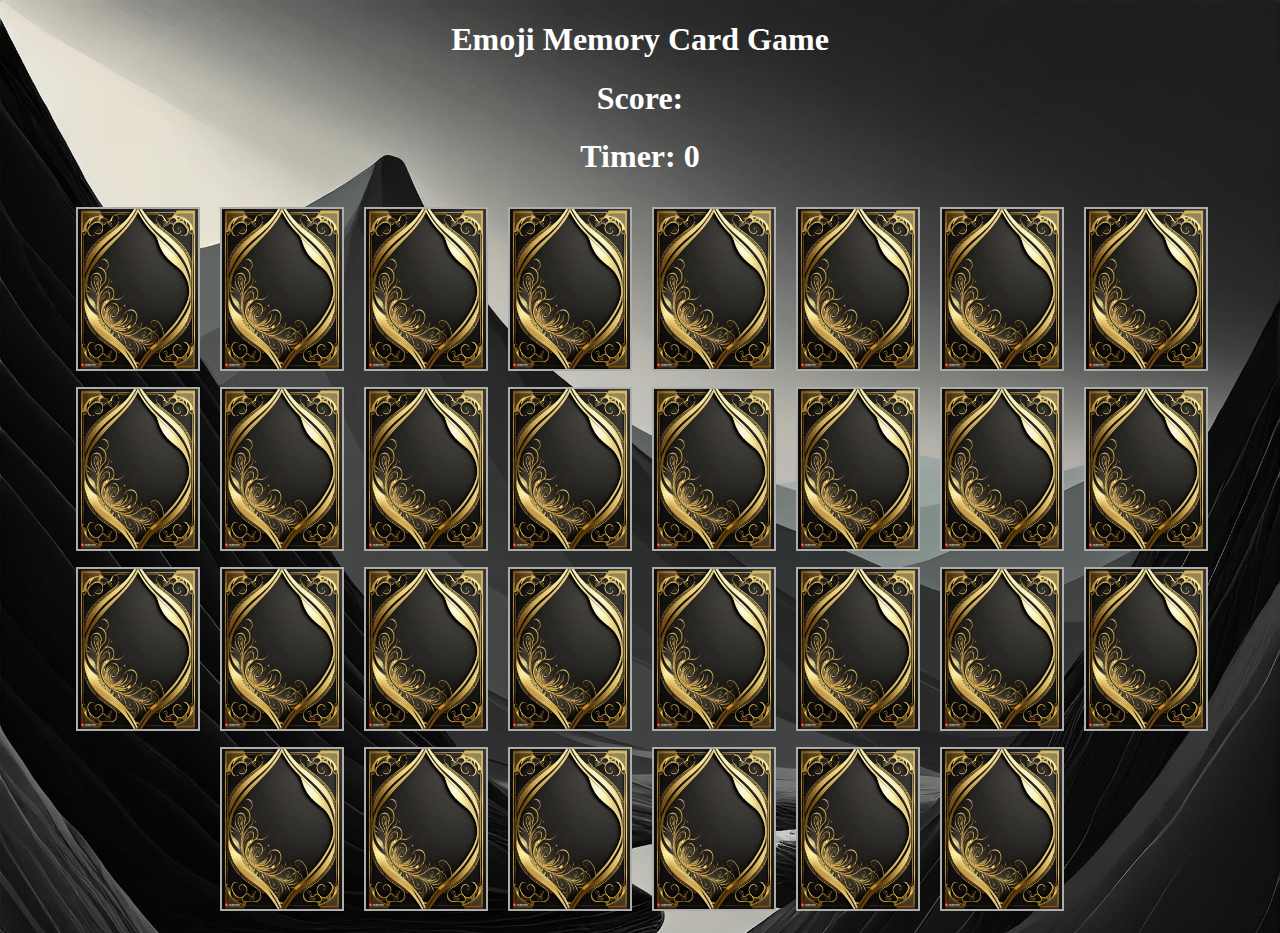
==== commit 9586f043: "Added touch ups" ====
--- a/Card-Game.html
+++ b/Card-Game.html
@@ -11,7 +11,7 @@
     <div id="title" style="text-align: center;">
         <h1>Emoji Memory Card Game</h1>
         <h1 id="score">Score: </h1>
-        <h1 id="timer">0</h1>
+        <h1 id="timer">Timer: 0</h1>
     </div>
 
     <div class="card-container">
--- a/Card-Game.css
+++ b/Card-Game.css
@@ -14,8 +14,8 @@
 }
 
 .card {
-    width: 150px;
-    height: 200px;
+    width: 120px;
+    height: 160px;
     position: relative;
     transform-style: preserve-3d;
     transition: transform 0.5s;
@@ -37,7 +37,7 @@
 
 .card-front {
     background-image: url(./Images/cardFront.jpg);
-    background-size: 150px 200px;
+    background-size: 120px 160px;
     border: 2px solid rgb(173, 173, 173);
     z-index: 2;
 }
